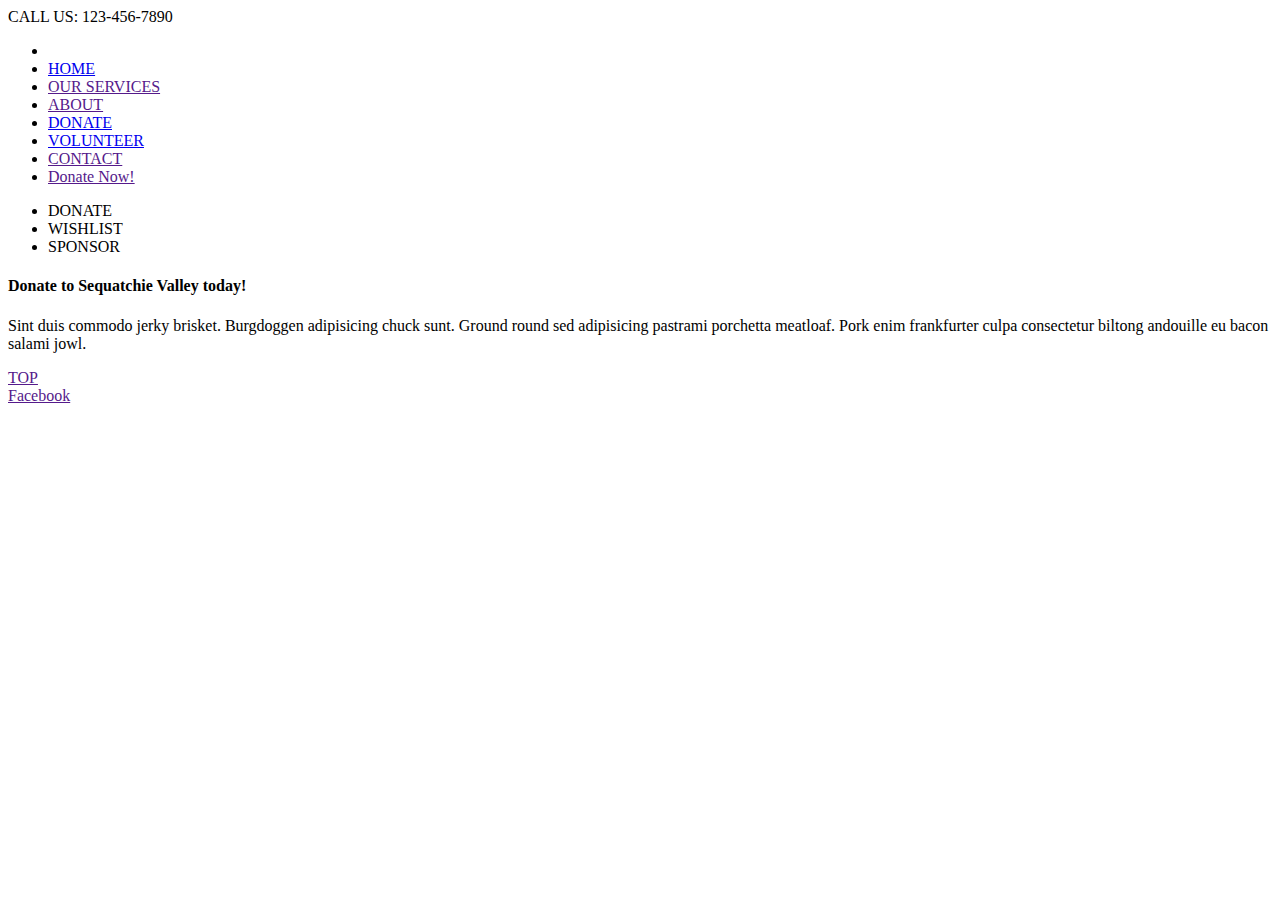
==== donate.html @ b070a837 "Add font link" ====
<!DOCTYPE html>
<html lang="en">
<head>
	<meta charset="UTF-8">
	<meta name="author" content="Alexandra Di Giulian">
	<meta name="description" content="Sequatchie Valley Low Cost Spay & Neuter">
	<title>Sequatchie Valley</title>

	<link href="https://fonts.googleapis.com/css?family=Raleway:400,600&display=swap" rel="stylesheet">
	<link rel="stylesheet" type="text/css" href="main.css">
</head>
<body>
	<nav>
		<div>
			CALL US: 123-456-7890
		</div>
		<ul>
			<li><a href="index.html" id="brand"><img src="" alt=""></a></li>
			<li><a href="index.html">HOME</a></li>
			<li><a href="">OUR SERVICES</a></li>
			<li><a href="">ABOUT</a></li>
			<li><a href="donate.html">DONATE</a></li>
			<li><a href="volunteer.html">VOLUNTEER</a></li>
			<li><a href="">CONTACT</a></li>
			<li><a href="" id="donate">Donate Now!</a></li>
		</ul>
	</nav>

	<main>
		<div>
			<ul>
				<li>DONATE</li>
				<li>WISHLIST</li>
				<li>SPONSOR</li>
			</ul>
		</div>
		<div>
			<h4>Donate to Sequatchie Valley today!</h4>
			<p>Sint duis commodo jerky brisket. Burgdoggen adipisicing chuck sunt. Ground round sed adipisicing pastrami porchetta meatloaf. Pork enim frankfurter culpa consectetur biltong andouille eu bacon salami jowl.</p>
		</div>
	</main>

	<footer>
		<div id="to-top">
			<a href="">TOP</a>
		</div>
		<div id="social-media">
			<a href="">Facebook</a>
		</div>
	</footer>
</body>
</html>
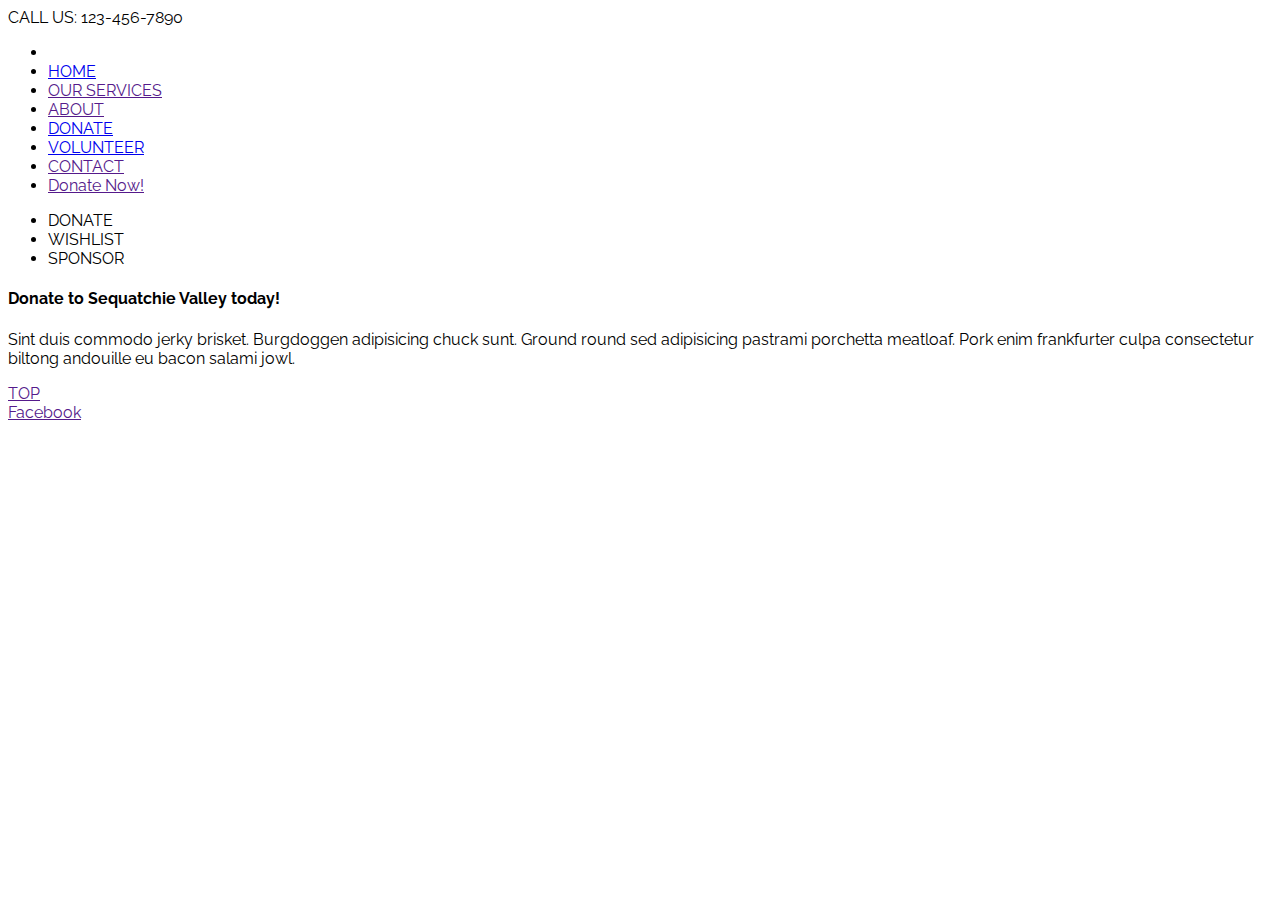
==== commit 9b020ad2: "Add css link" ====
--- a/donate.html
+++ b/donate.html
@@ -7,7 +7,7 @@
 	<title>Sequatchie Valley</title>
 
 	<link href="https://fonts.googleapis.com/css?family=Raleway:400,600&display=swap" rel="stylesheet">
-	<link rel="stylesheet" type="text/css" href="main.css">
+	<link rel="stylesheet" type="text/css" href="css/main.css">
 </head>
 <body>
 	<nav>
--- a/css/main.css
+++ b/css/main.css
@@ -0,0 +1,3 @@
+* {
+	font-family: 'Raleway', sans-serif;
+}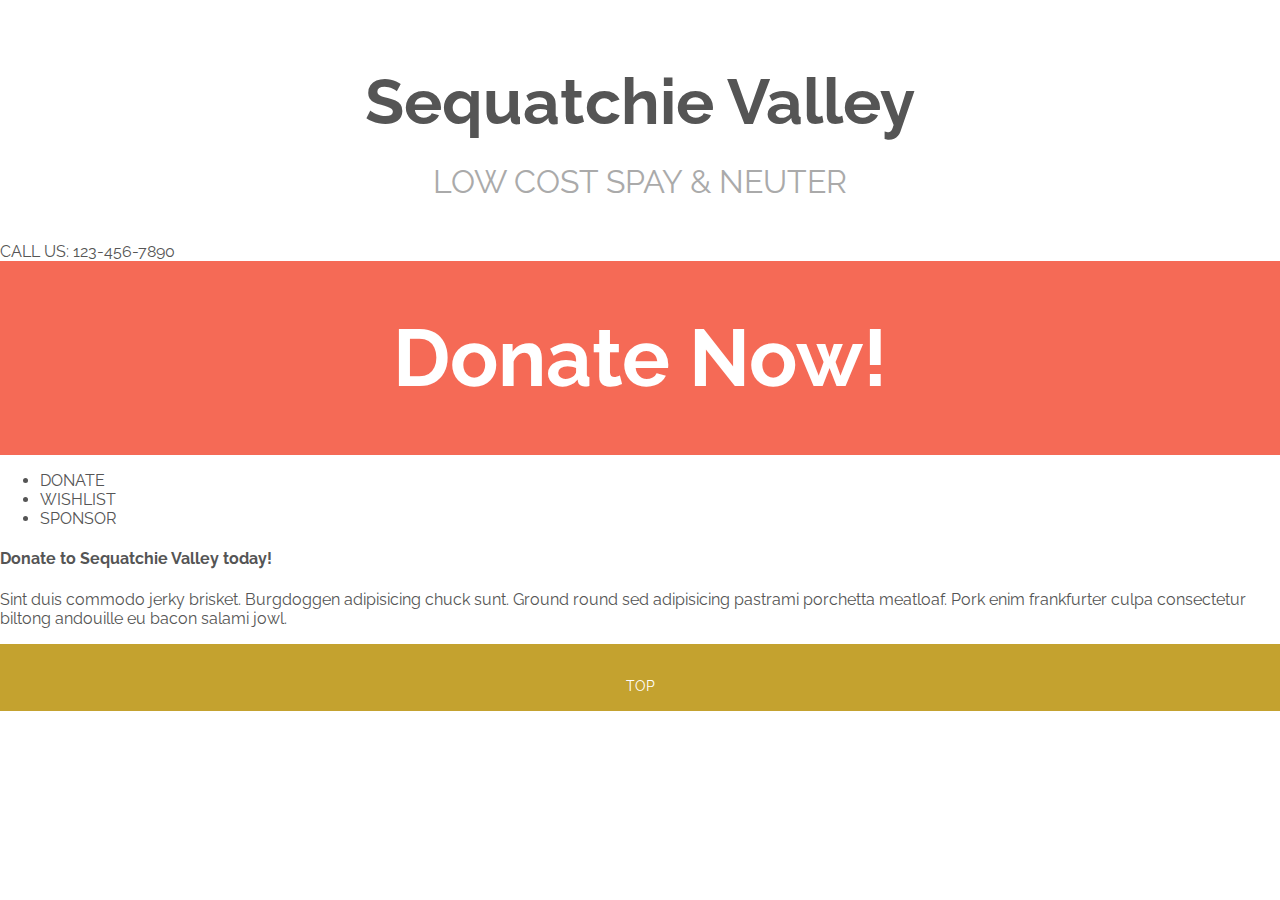
==== commit 0a7999cf: "Fix nav and footer" ====
--- a/donate.html
+++ b/donate.html
@@ -6,24 +6,29 @@
 	<meta name="description" content="Sequatchie Valley Low Cost Spay & Neuter">
 	<title>Sequatchie Valley</title>
 
+	<script src="js/icons.js" type="text/javascript" charset="utf-8"></script>
 	<link href="https://fonts.googleapis.com/css?family=Raleway:400,600&display=swap" rel="stylesheet">
 	<link rel="stylesheet" type="text/css" href="css/main.css">
 </head>
 <body>
 	<nav>
-		<div>
-			CALL US: 123-456-7890
+		<div id="brand">
+			<h1>Sequatchie Valley</h1>
+			<span>Low Cost Spay & Neuter</span>
+			<button class="navbar-toggle"><i class="far fa-bars fa-5x"></i></button>
 		</div>
-		<ul>
-			<li><a href="index.html" id="brand"><img src="" alt=""></a></li>
-			<li><a href="index.html">HOME</a></li>
+		<div class="gray">
+			<span>CALL US: 123-456-7890</span>
+		</div>
+		<ul id="nav-collapse">
+			<li><a href="">HOME</a></li>
 			<li><a href="">OUR SERVICES</a></li>
 			<li><a href="">ABOUT</a></li>
 			<li><a href="donate.html">DONATE</a></li>
 			<li><a href="volunteer.html">VOLUNTEER</a></li>
 			<li><a href="">CONTACT</a></li>
-			<li><a href="" id="donate">Donate Now!</a></li>
 		</ul>
+		<button class="donate-btn">Donate Now!</button>
 	</nav>
 
 	<main>
@@ -42,10 +47,13 @@
 
 	<footer>
 		<div id="to-top">
-			<a href="">TOP</a>
+			<span><a href=""><i class="fal fa-chevron-up fa-2x"></i></a></span>
+			<span><a href="">TOP</a></span>
 		</div>
 		<div id="social-media">
-			<a href="">Facebook</a>
+			<a href=""><i class="fab fa-facebook-square fa-3x"></i></a>
+			<a href=""><i class="fab fa-twitter-square fa-3x"></i></a>
+			<a href=""><i class="fab fa-instagram fa-3x"></i></a>
 		</div>
 	</footer>
 </body>
--- a/css/main.css
+++ b/css/main.css
@@ -1,3 +1,80 @@
 * {
 	font-family: 'Raleway', sans-serif;
+}
+
+body {
+	box-sizing: border-box;
+	color: #555;
+	margin: 0 auto;
+}
+
+nav > span {
+	background-color: #eee;
+	color: #EC4A34;
+	display: block;
+	font-size: 40px;
+	padding: 16px 0;
+	text-align: center;
+}
+
+.donate-btn {
+	background-color: #F56A56;
+	border: none;
+	color: #fff;
+	font-size: 80px;
+	font-weight: bold;
+	display: block;
+	padding: 50px 0;
+	width: 100%;
+}
+
+.navbar-toggle {
+	background-color: #fff;
+	border: none;
+	grid-column: 3/4;
+	grid-row: 1/2;
+	height: 100%;
+}
+
+#brand {
+	display: grid;
+	grid-template-columns: 1fr 2fr 1fr;
+	padding: 64px 0 42px;
+	text-align: center;
+}
+
+#brand > h1 {
+	/*color: #555;*/
+	font-size: 64px;
+	grid-column: 2/3;
+	margin: 0;
+}
+
+#brand > span {
+	color: #aaa;
+	font-size: 32px;
+	grid-column: 2/3;
+	padding-top: 24px;
+	text-transform: uppercase;
+}
+
+#nav-collapse {
+	display: none;
+}
+
+#to-top {
+	background-color: #C4A22F;
+	padding: 8px 0;
+}
+
+#to-top > span {
+	display: block;
+	padding: 8px 0;
+	text-align: center;
+}
+
+#to-top > span > a{
+	color: #fff;
+	font-size: 14px;
+	text-decoration: none;
 }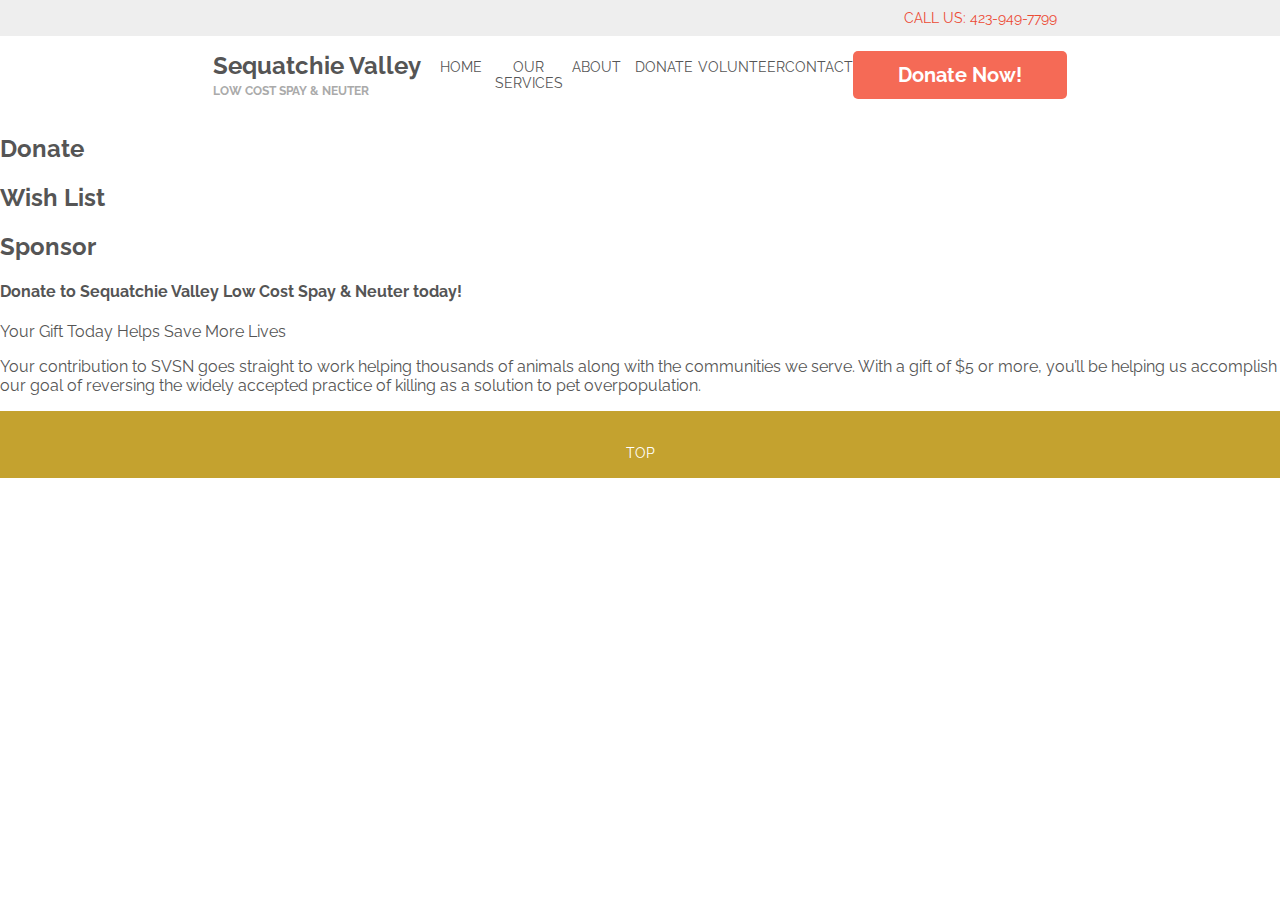
==== commit 348641eb: "Update donate.html" ====
--- a/donate.html
+++ b/donate.html
@@ -9,19 +9,20 @@
 	<script src="js/icons.js" type="text/javascript" charset="utf-8"></script>
 	<link href="https://fonts.googleapis.com/css?family=Raleway:400,600&display=swap" rel="stylesheet">
 	<link rel="stylesheet" type="text/css" href="css/main.css">
+	<link rel="stylesheet" type="text/css" href="css/donate.css">
 </head>
 <body>
+	<div class="gray">
+		<span>CALL US: 423-949-7799</span>
+	</div>
 	<nav>
 		<div id="brand">
 			<h1>Sequatchie Valley</h1>
 			<span>Low Cost Spay & Neuter</span>
 			<button class="navbar-toggle"><i class="far fa-bars fa-5x"></i></button>
 		</div>
-		<div class="gray">
-			<span>CALL US: 123-456-7890</span>
-		</div>
 		<ul id="nav-collapse">
-			<li><a href="">HOME</a></li>
+			<li><a href="index.html">HOME</a></li>
 			<li><a href="">OUR SERVICES</a></li>
 			<li><a href="">ABOUT</a></li>
 			<li><a href="donate.html">DONATE</a></li>
@@ -33,15 +34,36 @@
 
 	<main>
 		<div>
+			<div>
+				<h2 class="donate active-tab">Donate</h2>
+				<h2 class="wishlist">Wish List</h2>
+				<h2 class="sponsor">Sponsor</h2>
+			</div>
+		</div>
+		<div class="donate shown">
+			<h4>Donate to Sequatchie Valley Low Cost Spay & Neuter today!</h4>
+			<p>Your Gift Today Helps Save More Lives</p>
+			<p>Your contribution to SVSN  goes straight to work helping thousands of animals along with the communities we serve. With a gift of $5 or more, you’ll be helping us accomplish our goal of reversing the widely accepted practice of killing as a solution to pet overpopulation.</p>
+		</div>
+		<div class="wishlist hidden">
+			<h4>Wish list for Sequatchie Valley Low Cost Spay & Neuter</h4>
+			<p>For your convenience donation drop-off hours are during open hours of the center (see open hours here). Donations can also be brought in at check-in or discharge on the day of your pet's appointment.</p>
 			<ul>
-				<li>DONATE</li>
-				<li>WISHLIST</li>
-				<li>SPONSOR</li>
+				<li>2 stethoscopes - $40 ea.</li>
+				<li>1 laryngoscope - $150</li>
+				<li>1 metal wall cabinet from Lowe\'s</li>
+				<li>1 set of clippers - $140</li>
+				<li>1 cautery unit - $350</li>
+				<li>1 heating board from Tractor Supply - $40</li>
+				<li>1 rabies pole - $138</li>
+				<li>1 catch bag - $153.85</li>
+				<li>1 catch net - $30</li>
+				<li>1 surgery V trough - $45</li>
+				<li>1 waste gas evacuation system - $1500</li>
 			</ul>
 		</div>
-		<div>
-			<h4>Donate to Sequatchie Valley today!</h4>
-			<p>Sint duis commodo jerky brisket. Burgdoggen adipisicing chuck sunt. Ground round sed adipisicing pastrami porchetta meatloaf. Pork enim frankfurter culpa consectetur biltong andouille eu bacon salami jowl.</p>
+		<div class="sponsor hidden">
+			<h4>Sponsor for Sequatchie Valley Low Cost Spay & Neuter</h4>
 		</div>
 	</main>
 
--- a/css/main.css
+++ b/css/main.css
@@ -6,15 +6,6 @@
 	box-sizing: border-box;
 	color: #555;
 	margin: 0 auto;
-}
-
-nav > span {
-	background-color: #eee;
-	color: #EC4A34;
-	display: block;
-	font-size: 40px;
-	padding: 16px 0;
-	text-align: center;
 }
 
 .donate-btn {
@@ -26,6 +17,22 @@
 	display: block;
 	padding: 50px 0;
 	width: 100%;
+}
+
+.gray {
+	background-color: #eee;
+}
+
+.gray > span {
+	color: #EC4A34;
+	display: block;
+	font-size: 40px;
+	padding: 16px 0;
+	text-align: center;
+}
+
+.hidden {
+	display: none;
 }
 
 .navbar-toggle {
@@ -44,7 +51,6 @@
 }
 
 #brand > h1 {
-	/*color: #555;*/
 	font-size: 64px;
 	grid-column: 2/3;
 	margin: 0;
@@ -62,6 +68,15 @@
 	display: none;
 }
 
+#nav-collapse > li > a {
+	color: #555;
+	text-decoration: none;
+}
+
+#nav-collapse > li > a:hover {
+	color: #368BAB;
+}
+
 #to-top {
 	background-color: #C4A22F;
 	padding: 8px 0;
@@ -77,4 +92,77 @@
 	color: #fff;
 	font-size: 14px;
 	text-decoration: none;
+}
+
+@media screen and (min-width: 1024px) {
+	nav {
+		align-items: center;
+		display: grid;
+		grid-template-columns: 1fr 1fr 2fr 1fr 1fr;
+		grid-template-rows: min-content;
+		margin: auto;
+	}
+
+	.donate-btn {
+		border-radius: 5px;
+		font-size: 20px;
+		font-weight: bold;
+		grid-column: 4/5;
+		padding: 12px 0;
+	}
+
+	.gray {
+		display: grid;
+		grid-column: 1/8;
+		grid-row: 1/2;
+		grid-template-columns: 1fr 1fr 2fr 1fr 1fr;
+	}
+
+	.gray > span {
+		grid-column: 4/5;
+		font-size: 14px;
+		padding: 10px;
+		text-align: right;
+	}
+
+	.navbar-toggle {
+		display: none;
+	}
+
+	#brand {
+		/*border: 1px solid red;*/
+		display: inline-block;
+		grid-column: 2/3;
+		padding: 0;
+		text-align: left;
+	}
+
+	#brand > h1 {
+		font-size: 24px;
+	}
+
+	#brand > span {
+		font-size: 12px;
+		font-weight: bold;
+	}
+
+	#brand, #nav-collapse, .donate-btn {
+		margin: 15px 0;
+	}
+
+	#nav-collapse {
+		/*border: 1px solid red;*/
+		display: grid;
+		grid-column: 3/4;
+		grid-template-columns: repeat(6, 1fr);
+		list-style: none;
+		padding: 0;
+	}
+
+	#nav-collapse > li {
+		font-size: 14px;
+		text-align: center;
+	}
+
+
 }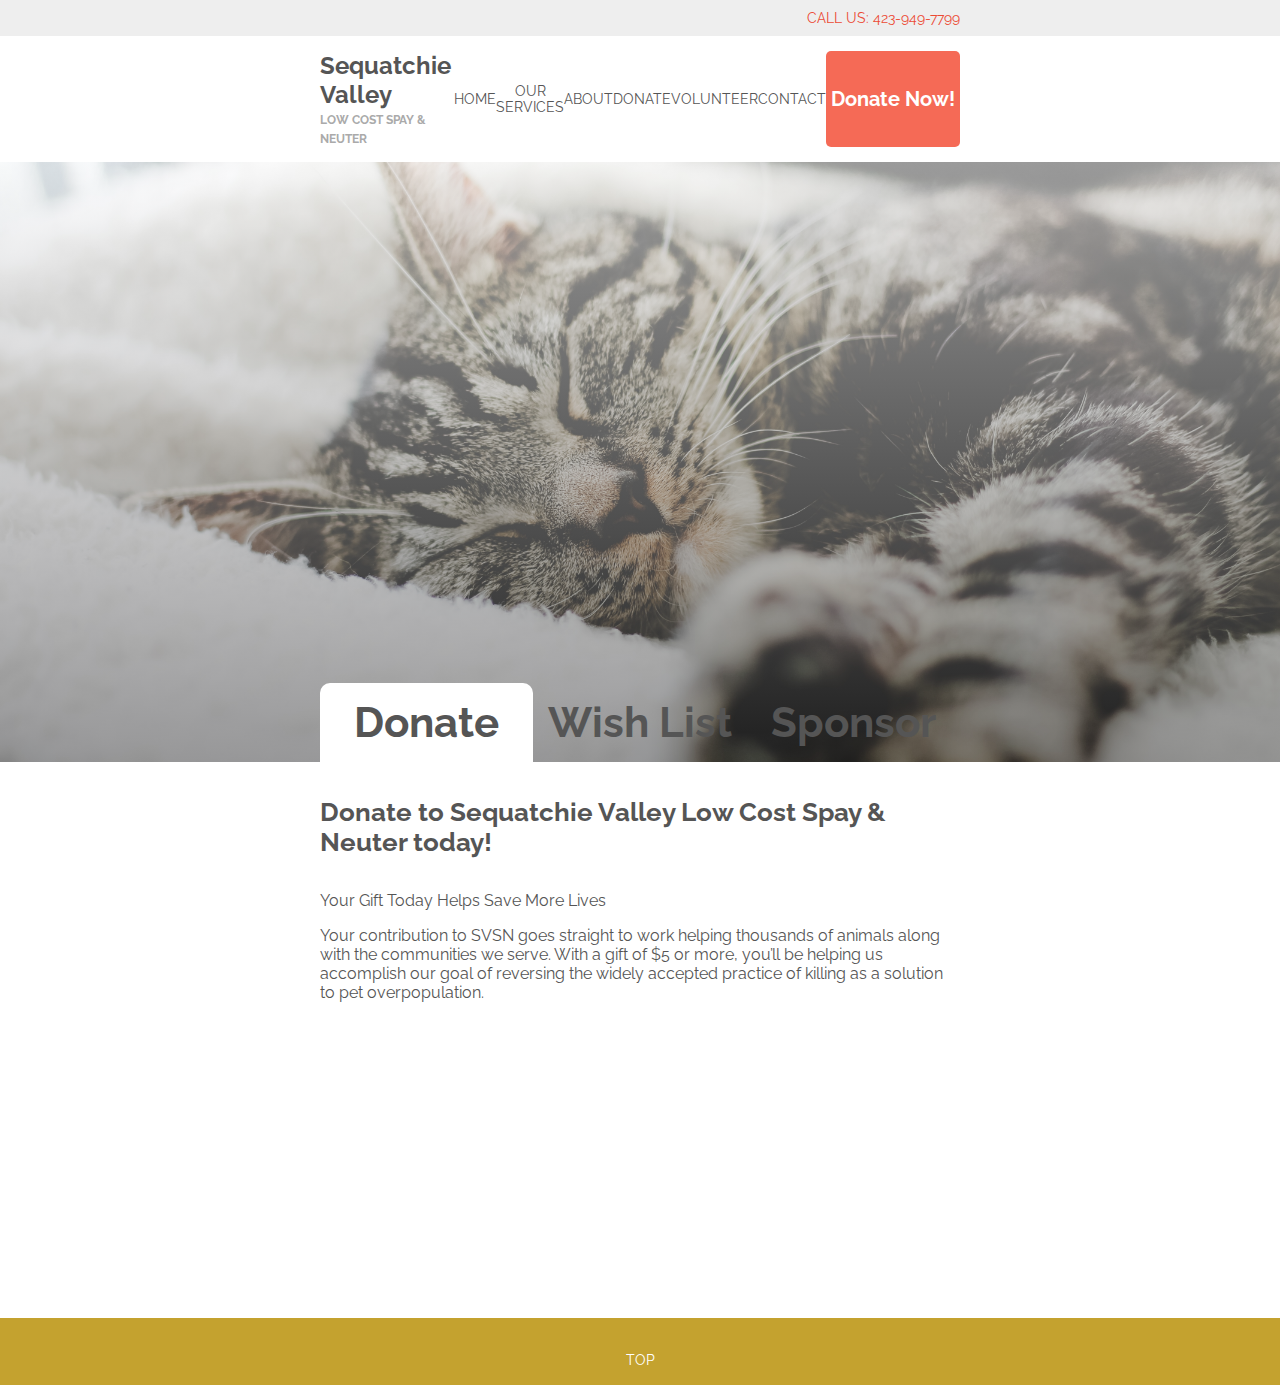
==== commit d2cb595f: "Add js file" ====
--- a/donate.html
+++ b/donate.html
@@ -78,5 +78,6 @@
 			<a href=""><i class="fab fa-instagram fa-3x"></i></a>
 		</div>
 	</footer>
+	<script src="js/donate.js" type="text/javascript" charset="utf-8" async defer></script>
 </body>
 </html>--- a/css/main.css
+++ b/css/main.css
@@ -95,33 +95,40 @@
 }
 
 @media screen and (min-width: 1024px) {
+	body {
+		display: grid;
+		grid-template-columns: 1fr 2fr 1fr;
+	}
+
+	main {
+		grid-column: 1/4;
+	}
+
 	nav {
-		align-items: center;
 		display: grid;
-		grid-template-columns: 1fr 1fr 2fr 1fr 1fr;
-		grid-template-rows: min-content;
-		margin: auto;
+		grid-column: 2/3;
+		grid-template-columns: 1fr 2fr 1fr;
 	}
 
 	.donate-btn {
 		border-radius: 5px;
 		font-size: 20px;
 		font-weight: bold;
-		grid-column: 4/5;
+		grid-column: 3/4;
 		padding: 12px 0;
 	}
 
 	.gray {
 		display: grid;
-		grid-column: 1/8;
-		grid-row: 1/2;
-		grid-template-columns: 1fr 1fr 2fr 1fr 1fr;
+		grid-column: 1/4;
+		grid-template-columns: 1fr 2fr 1fr;
 	}
 
 	.gray > span {
-		grid-column: 4/5;
+		grid-column: 2/3;
 		font-size: 14px;
-		padding: 10px;
+		margin: 0;
+		padding: 10px 0;
 		text-align: right;
 	}
 
@@ -130,9 +137,8 @@
 	}
 
 	#brand {
-		/*border: 1px solid red;*/
 		display: inline-block;
-		grid-column: 2/3;
+		grid-column: 1/2;
 		padding: 0;
 		text-align: left;
 	}
@@ -151,9 +157,9 @@
 	}
 
 	#nav-collapse {
-		/*border: 1px solid red;*/
+		align-items: center;
 		display: grid;
-		grid-column: 3/4;
+		grid-column: 2/3;
 		grid-template-columns: repeat(6, 1fr);
 		list-style: none;
 		padding: 0;
--- a/css/donate.css
+++ b/css/donate.css
@@ -0,0 +1,58 @@
+@media screen and (min-width: 1024px) {
+	main {
+		display: grid;
+		grid-template-columns: 1fr 2fr 1fr;
+	}
+
+	main > div:first-of-type {
+		background-image: linear-gradient(rgba(255,255,255,0.5), rgba(0,0,0,0.4) ),
+							url("../img/donate.jpg");
+		background-position: center;
+		background-repeat: no-repeat;
+		background-size: cover;
+		display: grid;
+		grid-column: 1/4;
+		grid-template-columns: 1fr 2fr 1fr;
+		height: 600px;
+	}
+
+	main > div > div {
+		display: grid;
+		grid-column: 2/3;
+		grid-template-columns: repeat(3, 1fr);
+		grid-template-rows: 2fr 2fr 1fr;
+		text-align: center;
+	}
+
+	main > div > div > h2 {
+		align-self: end;
+		font-size: 42px;
+		grid-row: 3/4;
+		margin: 0;
+		padding: 15px 0;
+	}
+
+	footer {
+		grid-column: 1/4;
+		margin-top: 300px;
+	}
+
+	.active-tab {
+		background-color: #fff;
+		border-radius: 10px 10px 0 0;
+	}
+
+	.shown {
+		grid-column: 2/3;
+	}
+
+	.shown > h4 {
+		font-size: 26px;
+	}
+
+	#social-media {
+		text-align: center;
+	}
+}
+
+/*rgba(254,254,254,0.4)*/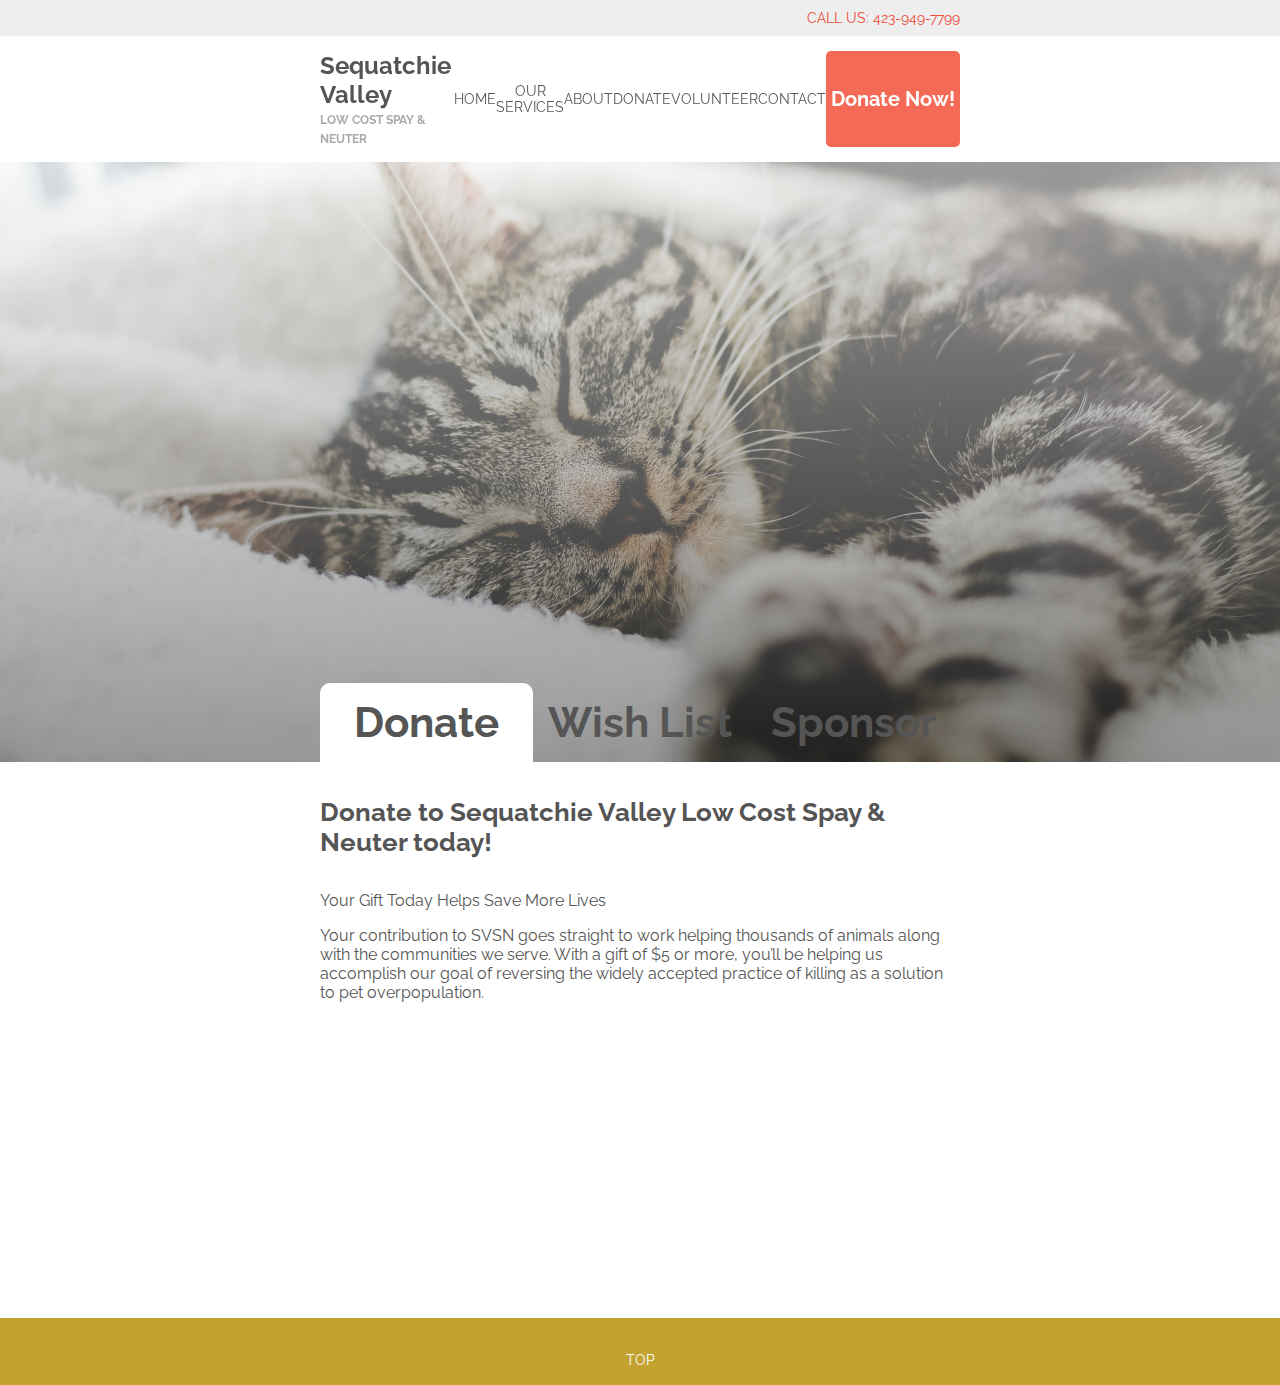
==== commit d03d6e30: "Wrap nav elements in div" ====
--- a/donate.html
+++ b/donate.html
@@ -12,24 +12,26 @@
 	<link rel="stylesheet" type="text/css" href="css/donate.css">
 </head>
 <body>
-	<div class="gray">
-		<span>CALL US: 423-949-7799</span>
-	</div>
 	<nav>
-		<div id="brand">
-			<h1>Sequatchie Valley</h1>
-			<span>Low Cost Spay & Neuter</span>
-			<button class="navbar-toggle"><i class="far fa-bars fa-5x"></i></button>
+		<div class="gray">
+			<span>CALL US: 423-949-7799</span>
 		</div>
-		<ul id="nav-collapse">
-			<li><a href="index.html">HOME</a></li>
-			<li><a href="">OUR SERVICES</a></li>
-			<li><a href="">ABOUT</a></li>
-			<li><a href="donate.html">DONATE</a></li>
-			<li><a href="volunteer.html">VOLUNTEER</a></li>
-			<li><a href="">CONTACT</a></li>
-		</ul>
-		<button class="donate-btn">Donate Now!</button>
+		<div class="navbar">
+			<div id="brand">
+				<h1>Sequatchie Valley</h1>
+				<span>Low Cost Spay & Neuter</span>
+				<button class="navbar-toggle"><i class="far fa-bars fa-5x"></i></button>
+			</div>
+			<ul id="nav-collapse">
+				<li><a href="index.html">HOME</a></li>
+				<li><a href="">OUR SERVICES</a></li>
+				<li><a href="">ABOUT</a></li>
+				<li><a href="donate.html">DONATE</a></li>
+				<li><a href="volunteer.html">VOLUNTEER</a></li>
+				<li><a href="">CONTACT</a></li>
+			</ul>
+			<button class="donate-btn">Donate Now!</button>
+		</div>
 	</nav>
 
 	<main>
--- a/css/main.css
+++ b/css/main.css
@@ -105,9 +105,12 @@
 	}
 
 	nav {
+		background-color: rgba(255,255,255,0.8);
 		display: grid;
-		grid-column: 2/3;
+		grid-column: 1/4;
 		grid-template-columns: 1fr 2fr 1fr;
+		position: sticky;
+		top: 0;
 	}
 
 	.donate-btn {
@@ -122,6 +125,8 @@
 		display: grid;
 		grid-column: 1/4;
 		grid-template-columns: 1fr 2fr 1fr;
+		position: sticky;
+		top: 0;
 	}
 
 	.gray > span {
@@ -130,6 +135,12 @@
 		margin: 0;
 		padding: 10px 0;
 		text-align: right;
+	}
+
+	.navbar {
+		display: grid;
+		grid-column: 2/3;
+		grid-template-columns: 1fr 2fr 1fr;
 	}
 
 	.navbar-toggle {
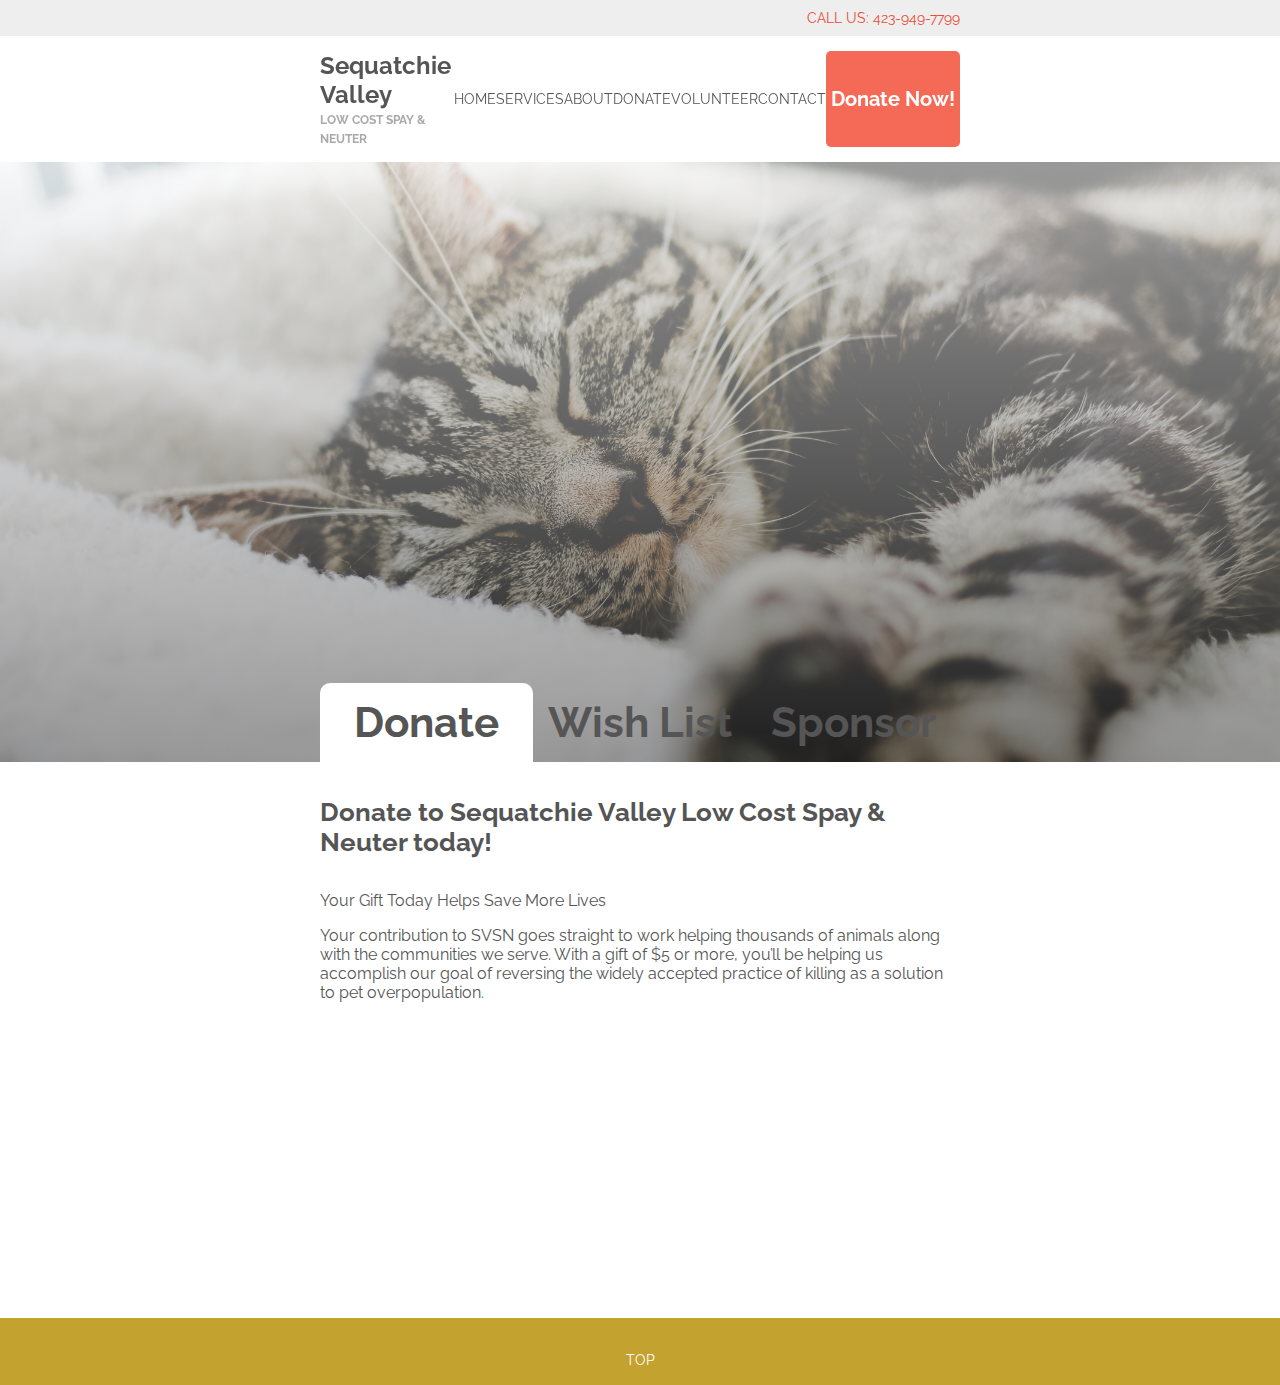
==== commit de0a5a13: "Fix ids and classes" ====
--- a/donate.html
+++ b/donate.html
@@ -24,7 +24,7 @@
 			</div>
 			<ul id="nav-collapse">
 				<li><a href="index.html">HOME</a></li>
-				<li><a href="">OUR SERVICES</a></li>
+				<li><a href="">SERVICES</a></li>
 				<li><a href="">ABOUT</a></li>
 				<li><a href="donate.html">DONATE</a></li>
 				<li><a href="volunteer.html">VOLUNTEER</a></li>
@@ -37,17 +37,17 @@
 	<main>
 		<div>
 			<div>
-				<h2 class="donate active-tab">Donate</h2>
-				<h2 class="wishlist">Wish List</h2>
-				<h2 class="sponsor">Sponsor</h2>
+				<h2 id="donate" class="active-tab">Donate</h2>
+				<h2 id="wishlist">Wish List</h2>
+				<h2 id="sponsor">Sponsor</h2>
 			</div>
 		</div>
-		<div class="donate shown">
+		<div id="donate-text" class="shown">
 			<h4>Donate to Sequatchie Valley Low Cost Spay & Neuter today!</h4>
 			<p>Your Gift Today Helps Save More Lives</p>
 			<p>Your contribution to SVSN  goes straight to work helping thousands of animals along with the communities we serve. With a gift of $5 or more, you’ll be helping us accomplish our goal of reversing the widely accepted practice of killing as a solution to pet overpopulation.</p>
 		</div>
-		<div class="wishlist hidden">
+		<div id="wishlist-text" class="hidden">
 			<h4>Wish list for Sequatchie Valley Low Cost Spay & Neuter</h4>
 			<p>For your convenience donation drop-off hours are during open hours of the center (see open hours here). Donations can also be brought in at check-in or discharge on the day of your pet's appointment.</p>
 			<ul>
@@ -64,7 +64,7 @@
 				<li>1 waste gas evacuation system - $1500</li>
 			</ul>
 		</div>
-		<div class="sponsor hidden">
+		<div id="sponsor-text" class="hidden">
 			<h4>Sponsor for Sequatchie Valley Low Cost Spay & Neuter</h4>
 		</div>
 	</main>
